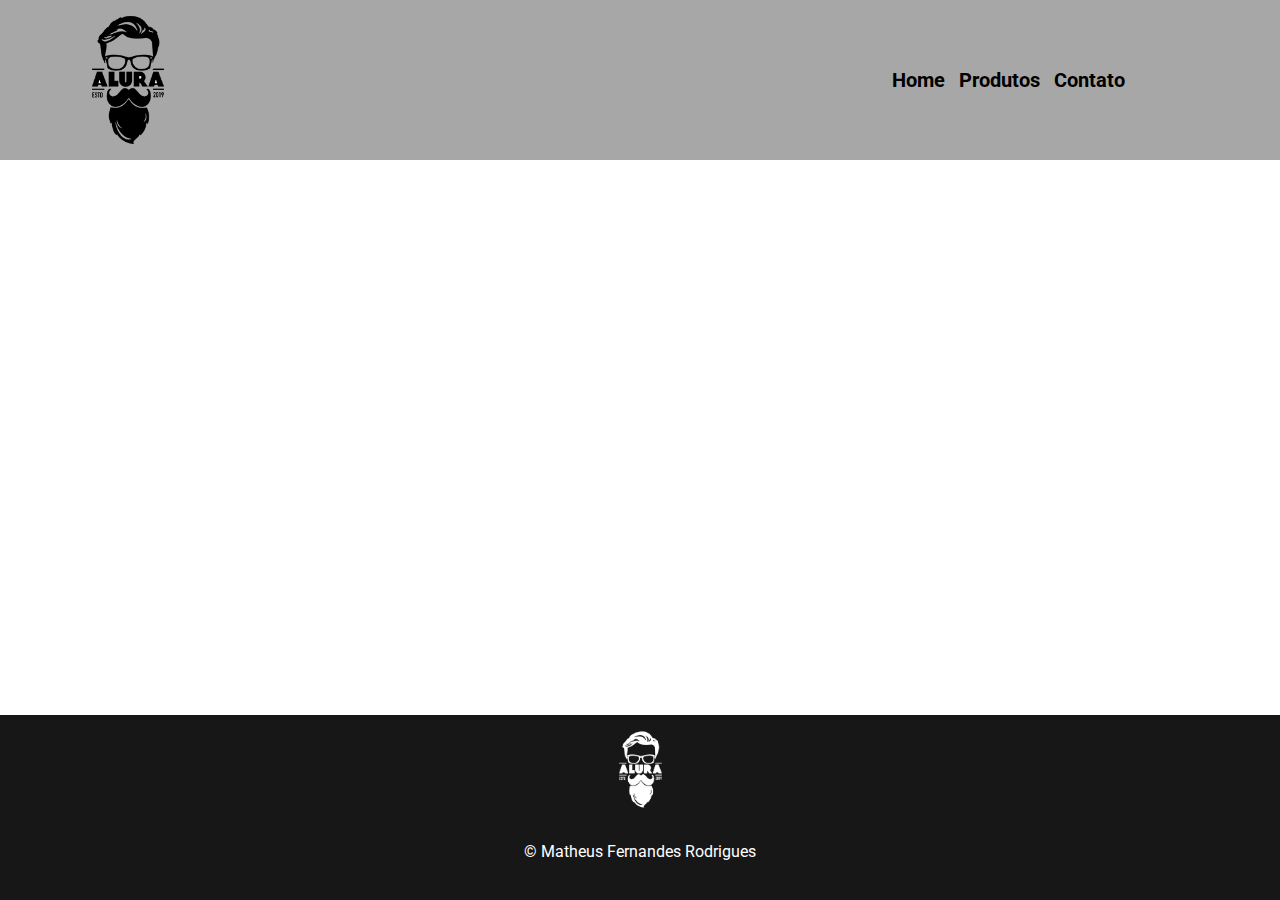
==== contato.html @ 9ef5b3d1 "criacao do contato.html" ====
<!DOCTYPE html>
<html lang="en">

<head>
    <meta charset="UTF-8">
    <meta http-equiv="X-UA-Compatible" content="IE=edge">
    <meta name="viewport" content="width=device-width, initial-scale=1.0">
    <link rel="stylesheet" href="reset.css">
    <link rel="stylesheet" href="style.css">
    <title>Barbearia alura</title>
</head>

<body>
    <header>
        <a href="index.html"><img src="imagens/logo.png" alt="Alura Barbearia 2019" id="logo"></a>
        <nav id="nav"><a href="index.html">Home</a>
            <a href="#">Produtos</a>
            <a href="#">Contato</a>
        </nav>
    </header>
    <main>



    </main>
    <footer>
        <img src="imagens/logo-branco.png" alt="">
        <p id="pfooter">&copy Matheus Fernandes Rodrigues</p>
    </footer>
    <script src="script.js"></script>
</body>

</html>
---- style.css ----
@import url('https://fonts.googleapis.com/css2?family=Roboto:wght@900&display=swap');

* {
    margin: 0px;
    padding: 0px;
    font-family: 'Roboto', sans-serif;
}

html {
    height: 100%;
}

body {
    display: flex;
    flex-direction: column;
    min-height: 100%;
}

header {
    background-color: #A8A7A8;
    display: flex;
    flex-direction: row;
    justify-content: space-between;
    align-items: center;

}

#logo {
    padding: 5px 15px 5px 20px;
    position: relative;
    left: 50px;
    width: 50%;
}

nav {
    position: relative;
    right: 150px;
}

a {
    font-size: 20px;
    font-weight: bold;
    text-decoration: none;
    color: black;
    padding: 0px 5px 0px 5px;

}

a:hover {
    font-size: 21px;
    color: white;
    text-decoration: underline;
}

main {
    display: flex;
    flex-direction: row;
    background-color: white;
    justify-content: center;
    margin: 10px;
}


.tipos {
    display: flex;
    flex-direction: column;
    align-items: center;
    border-radius: 15px;
    margin: 20px;
    border: solid black 1px;
}

.tipos:hover {
    background-color: #A8A7A8;
}

.tipos:hover .preco {
    color: rgb(1, 68, 1);
    font-size: 30px;
}

.tipos:hover .figuras {
    width: 260px;
    height: 260px;
}


.tipos-cortes {
    padding: 10px;
    text-align: center;

}

.figuras {
    width: 250px;
    height: 250px;
}

.preco {
    font-weight: bolder;
    text-align: center;

}

footer {
    display: flex;
    align-items: center;
    justify-content: center;
    flex-direction: column;
    color: white;
    text-align: center;
    background-color: #181718;
    margin-top: 10px;
    padding: 10px;
    margin-top: auto;
}

.insidetxt {
    padding: 10px 0 10px 0;
    text-align: center;
    width: 170px;

}

#pfooter {
    padding: 30px 0px 30px 0px;
}

footer img {
    width: 5%;
}
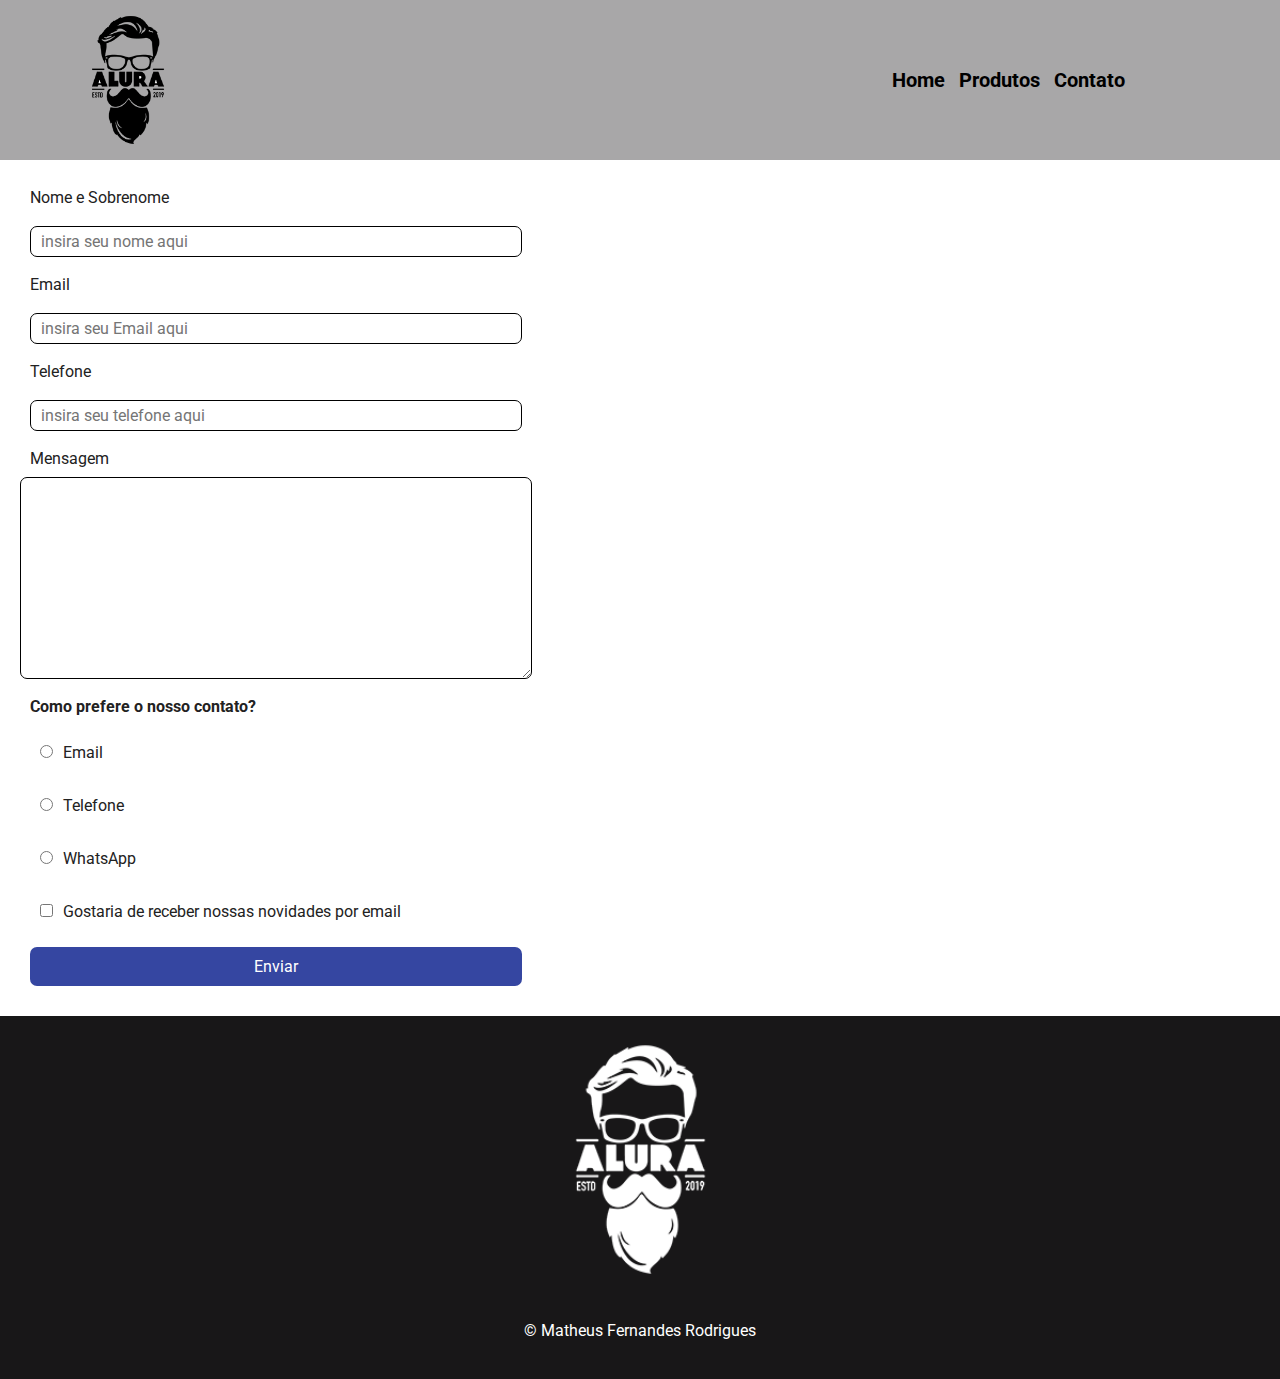
==== commit ba723b4a: "criacao de tags input, criacao de css contato" ====
--- a/contato.html
+++ b/contato.html
@@ -6,8 +6,8 @@
     <meta http-equiv="X-UA-Compatible" content="IE=edge">
     <meta name="viewport" content="width=device-width, initial-scale=1.0">
     <link rel="stylesheet" href="reset.css">
-    <link rel="stylesheet" href="style.css">
-    <title>Barbearia alura</title>
+    <link rel="stylesheet" href="style-contato.css">
+    <title>Contato - Barbearia alura</title>
 </head>
 
 <body>
@@ -19,9 +19,29 @@
         </nav>
     </header>
     <main>
+        <section id="section1">
+            <form action="">
+                <label for="nome">Nome e Sobrenome</label>
+                <input type="text" name="nome" placeholder="insira seu nome aqui" id="nome" class="input-contacts">
+                <label for="email">Email</label>
+                <input type="email" name="email" id="email" placeholder="insira seu Email aqui" class="input-contacts">
+                <label for="telefone">Telefone</label>
+                <input type="telefone" name="telefone" id="telefone" placeholder="insira seu telefone aqui"
+                    class="input-contacts">
+                <Label for="mensagem">Mensagem</Label>
+                <textarea name="mensagens" id="mensagens" cols="30" rows="10" class="input-contacts"></textarea>
+                <h4>Como prefere o nosso contato?</h4>
+                <label for="radio-email"><input type="radio" name="preferencias" id="radio-email">Email</label>
+                <label for="radio-telefone"><input type="radio" name="preferencias" id="radio-telefone">Telefone</label>
+                <label for="radio-whatsapp"><input type="radio" name="preferencias" id="radio-whatsapp">WhatsApp</label>
+                <label for="receber-informacoes"><input type="checkbox" name="" id="receber-informacoes">Gostaria de
+                    receber nossas novidades por email </label>
 
 
 
+                <input type="submit" value="Enviar" id="submit">
+            </form>
+        </section>
     </main>
     <footer>
         <img src="imagens/logo-branco.png" alt="">
--- a/style-contato.css
+++ b/style-contato.css
@@ -0,0 +1,134 @@
+@import url('https://fonts.googleapis.com/css2?family=Roboto:wght@900&display=swap');
+
+* {
+    margin: 0px;
+    padding: 0px;
+    font-family: 'Roboto', sans-serif;
+
+}
+
+html {
+    height: 100%;
+
+}
+
+body {
+    display: flex;
+    flex-direction: column;
+    min-height: 100%;
+}
+
+header {
+    background-color: #A8A7A8;
+    display: flex;
+    flex-direction: row;
+    justify-content: space-between;
+    align-items: center;
+
+}
+
+main {
+    display: flex;
+    flex-direction: row;
+    background-color: white;
+
+    margin: 10px;
+}
+
+#logo {
+    padding: 5px 15px 5px 20px;
+    position: relative;
+    left: 50px;
+    width: 50%;
+}
+
+nav {
+    position: relative;
+    right: 150px;
+}
+
+a {
+    font-size: 20px;
+    font-weight: bold;
+    text-decoration: none;
+    color: black;
+    padding: 0px 5px 0px 5px;
+
+}
+
+a:hover {
+    font-size: 21px;
+    color: white;
+    text-decoration: underline;
+}
+
+
+
+#section1 form {
+    display: flex;
+    flex-direction: column;
+    padding: 10px;
+
+}
+
+label {
+    margin: 10px;
+}
+
+input {
+    display: inline-block;
+    text-align: start;
+    border: solid 1px black;
+    border-radius: 7px;
+    padding: 5px 0px 5px 10px;
+    margin: 10px;
+}
+
+textarea {
+    text-align: start;
+    width: 500px;
+    border: solid 1px black;
+    border-radius: 7px;
+    padding: 5px 0px 5px 10px;
+    margin-bottom: 10px;
+}
+
+
+
+#submit {
+    text-align: center;
+    color: white;
+    border: solid 0px;
+    padding: 10px;
+    background-color: #3546A1;
+}
+
+#submit:hover {
+    background-color: green;
+}
+
+
+h4 {
+    margin: 10px;
+}
+
+footer {
+    display: flex;
+    align-items: center;
+    justify-content: center;
+    flex-direction: column;
+    color: white;
+    text-align: center;
+    background-color: #181718;
+    margin-top: 10px;
+    padding: 10px;
+    margin-top: auto;
+}
+
+footer img {
+    width: 15%;
+}
+
+#pfooter {
+    padding: 30px 0px 30px 0px;
+}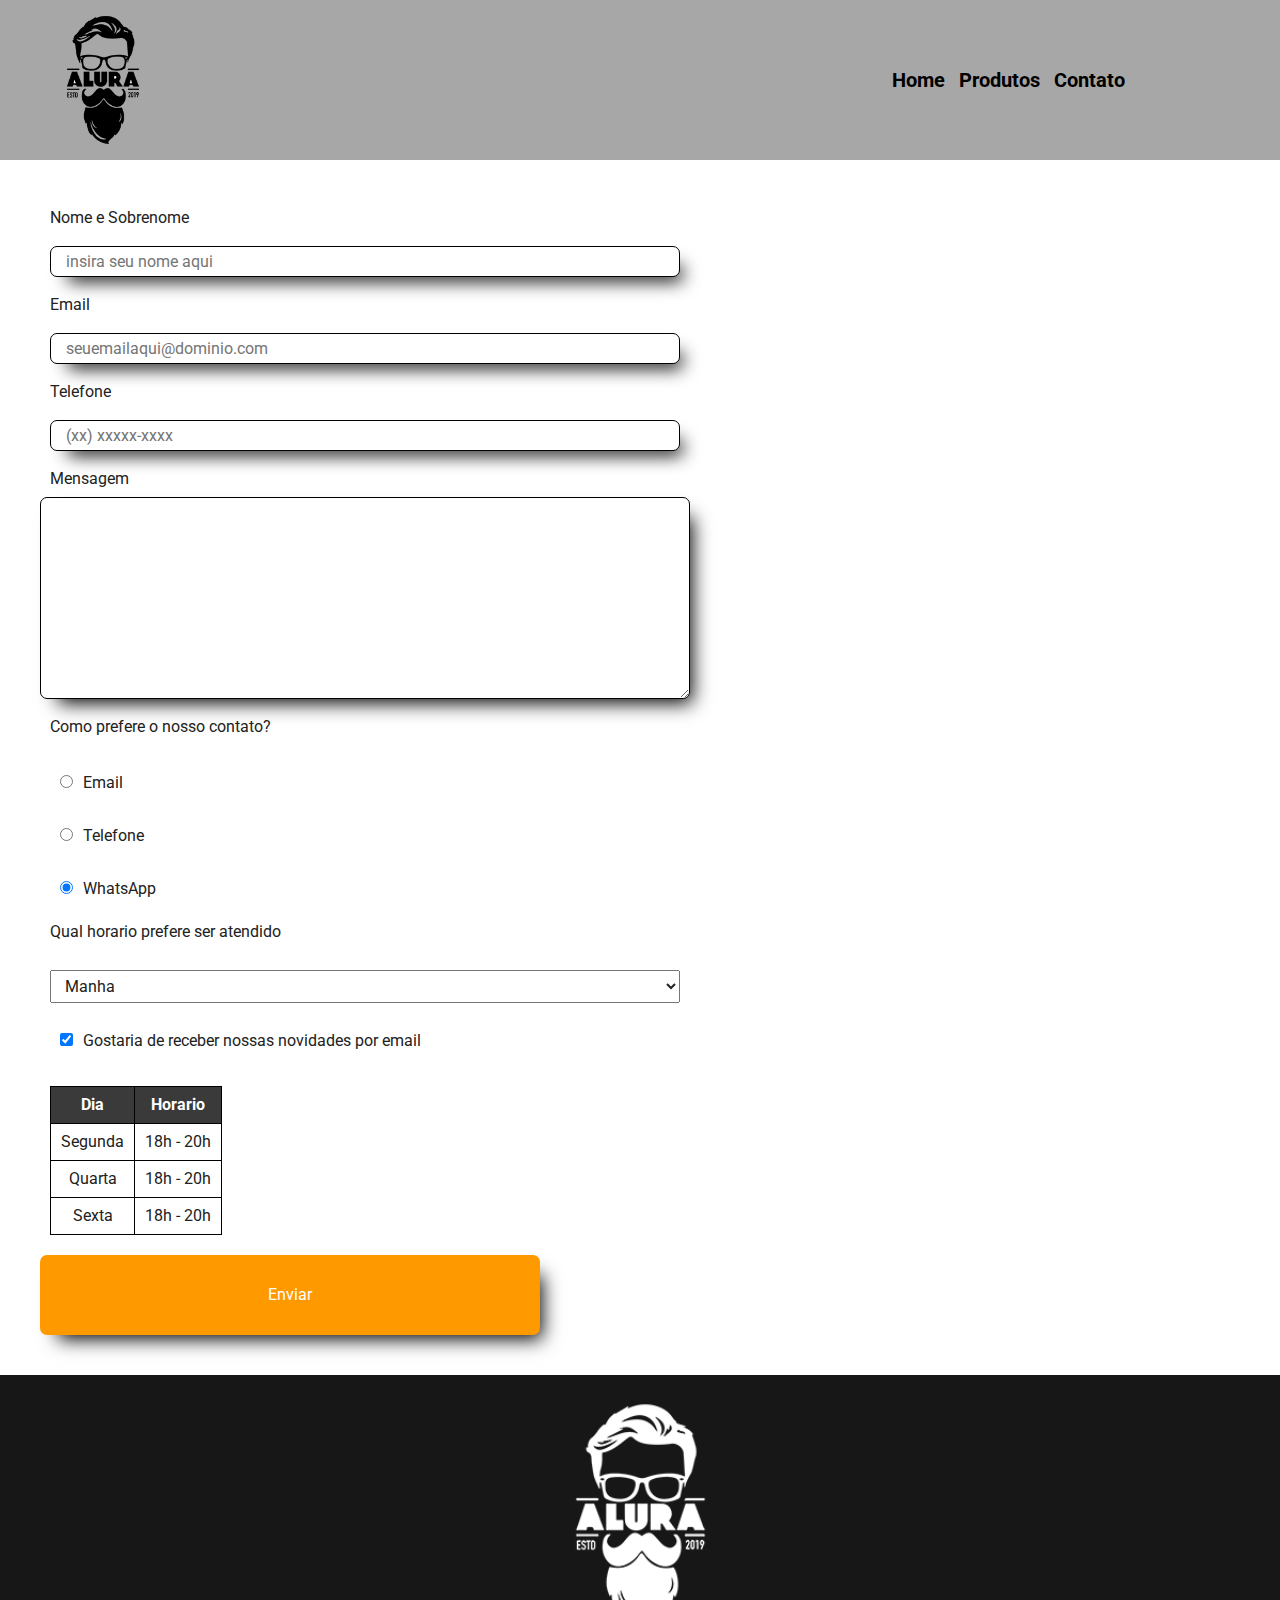
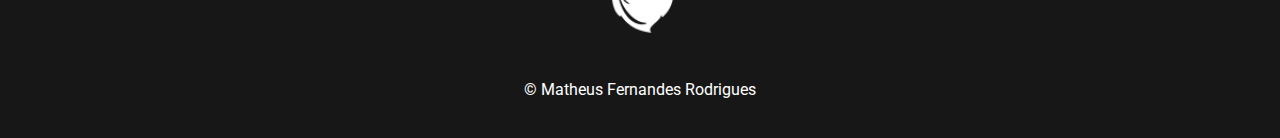
==== commit 8d7ec43b: "criando tables e adicionando formfields e legend" ====
--- a/contato.html
+++ b/contato.html
@@ -12,30 +12,75 @@
 
 <body>
     <header>
-        <a href="index.html"><img src="imagens/logo.png" alt="Alura Barbearia 2019" id="logo"></a>
+        <a href="index.html"><img src="imagens/logo.png" alt="Alura Barbearia 2019 logo" id="logo"></a>
         <nav id="nav"><a href="index.html">Home</a>
-            <a href="#">Produtos</a>
-            <a href="#">Contato</a>
+            <a href="index.html">Produtos</a>
+            <a href="contato.html">Contato</a>
         </nav>
     </header>
     <main>
         <section id="section1">
             <form action="">
-                <label for="nome">Nome e Sobrenome</label>
-                <input type="text" name="nome" placeholder="insira seu nome aqui" id="nome" class="input-contacts">
-                <label for="email">Email</label>
-                <input type="email" name="email" id="email" placeholder="insira seu Email aqui" class="input-contacts">
-                <label for="telefone">Telefone</label>
-                <input type="telefone" name="telefone" id="telefone" placeholder="insira seu telefone aqui"
-                    class="input-contacts">
-                <Label for="mensagem">Mensagem</Label>
-                <textarea name="mensagens" id="mensagens" cols="30" rows="10" class="input-contacts"></textarea>
-                <h4>Como prefere o nosso contato?</h4>
-                <label for="radio-email"><input type="radio" name="preferencias" id="radio-email">Email</label>
-                <label for="radio-telefone"><input type="radio" name="preferencias" id="radio-telefone">Telefone</label>
-                <label for="radio-whatsapp"><input type="radio" name="preferencias" id="radio-whatsapp">WhatsApp</label>
-                <label for="receber-informacoes"><input type="checkbox" name="" id="receber-informacoes">Gostaria de
-                    receber nossas novidades por email </label>
+                <fieldset>
+                    <label for="nome">Nome e Sobrenome</label>
+                    <input type="text" name="nome" placeholder="insira seu nome aqui" id="nome" class="input-contacts"
+                        required>
+                    <label for="email">Email</label>
+                    <input type="email" name="email" id="email" placeholder="seuemailaqui@dominio.com"
+                        class="input-contacts" required>
+                    <label for="telefone">Telefone</label>
+                    <input type="telefone" name="telefone" id="telefone" placeholder="(xx) xxxxx-xxxx"
+                        class="input-contacts" required>
+                    <Label for="mensagem">Mensagem</Label>
+                    <textarea name="mensagens" id="mensagens" cols="30" rows="10" class="input-contacts"
+                        required></textarea>
+                </fieldset>
+                <fieldset>
+                    <legend id="contato-radio">Como prefere o nosso contato?</legend>
+                    <label for="radio-email"><input type="radio" name="preferencias" id="radio-email"
+                            required>Email</label>
+                    <label for="radio-telefone"><input type="radio" name="preferencias"
+                            id="radio-telefone">Telefone</label>
+                    <label for="radio-whatsapp"><input type="radio" name="preferencias" id="radio-whatsapp"
+                            checked>WhatsApp</label>
+                </fieldset>
+                <fieldset>
+                    <legend id="contato-radio">Qual horario prefere ser atendido</legend>
+                    <select name="" id="" required>
+                        <option value="">Manha</option>
+                        <option value="">Tarde</option>
+                        <option value="">Noite</option>
+                    </select>
+
+                    <label for="receber-informacoes"><input type="checkbox" name="" id="receber-informacoes"
+                            checked>Gostaria de
+                        receber nossas novidades por email
+                    </label>
+                </fieldset>
+
+                <table>
+                    <thead>
+                        <tr>
+                            <th>Dia</th>
+                            <th>Horario</th>
+                        </tr>
+                    </thead>
+                    <tbody>
+                        <tr>
+                            <td>Segunda</td>
+                            <td>18h - 20h</td>
+                        </tr>
+                        <tr>
+                            <td>Quarta</td>
+                            <td>18h - 20h</td>
+                        </tr>
+                        <tr>
+                            <td>Sexta</td>
+                            <td>18h - 20h</td>
+                        </tr>
+                    </tbody>
+                </table>
+
 
 
 
@@ -44,7 +89,7 @@
         </section>
     </main>
     <footer>
-        <img src="imagens/logo-branco.png" alt="">
+        <img src="imagens/logo-branco.png" alt="Alura Barbearia 2019 logo">
         <p id="pfooter">&copy Matheus Fernandes Rodrigues</p>
     </footer>
     <script src="script.js"></script>
--- a/style-contato.css
+++ b/style-contato.css
@@ -22,6 +22,7 @@
     background-color: #A8A7A8;
     display: flex;
     flex-direction: row;
+
     justify-content: space-between;
     align-items: center;
 
@@ -32,13 +33,13 @@
     flex-direction: row;
     background-color: white;
 
-    margin: 10px;
+    margin: 30px;
 }
 
 #logo {
     padding: 5px 15px 5px 20px;
     position: relative;
-    left: 50px;
+    left: 25px;
     width: 50%;
 }
 
@@ -64,7 +65,14 @@
 
 
 
-#section1 form {
+#section1 form fieldset {
+    display: flex;
+    flex-direction: column;
+    padding: 10px;
+    width: 125%
+}
+
+#section1 form fieldset {
     display: flex;
     flex-direction: column;
     padding: 10px;
@@ -80,17 +88,24 @@
     text-align: start;
     border: solid 1px black;
     border-radius: 7px;
-    padding: 5px 0px 5px 10px;
+    padding: 5px 0px 5px 15px;
     margin: 10px;
+    -webkit-box-shadow: 10px 12px 18px -8px #000000;
+    box-shadow: 10px 12px 18px -8px #000000;
 }
+
+
+
 
 textarea {
     text-align: start;
-    width: 500px;
+
     border: solid 1px black;
     border-radius: 7px;
-    padding: 5px 0px 5px 10px;
+    padding: 5px 0px 5px 15px;
     margin-bottom: 10px;
+    -webkit-box-shadow: 10px 12px 18px -8px #000000;
+    box-shadow: 10px 12px 18px -8px #000000;
 }
 
 
@@ -98,17 +113,26 @@
 #submit {
     text-align: center;
     color: white;
-    border: solid 0px;
+    border: none;
     padding: 10px;
-    background-color: #3546A1;
+    background-color: #ff9900;
+    width: 500px;
+    height: 80px;
+    transition: 0.50s all;
 }
 
 #submit:hover {
-    background-color: green;
+    background-color: #915700;
+    transform: scale(1.1);
+
+}
+
+#submit:active {
+    background-color: #135f00;
 }
 
 
-h4 {
+#contato-radio {
     margin: 10px;
 }
 
@@ -131,4 +155,29 @@
 
 #pfooter {
     padding: 30px 0px 30px 0px;
+}
+
+select {
+    display: inline-block;
+    padding: 5px 0px 5px 10px;
+    margin: 10px;
+}
+
+table,
+tr,
+td,
+th {
+    border: 1px solid black;
+    padding: 10px;
+    text-align: center;
+}
+
+th {
+    color: white;
+    background-color: #3a3a3a;
+
+}
+
+table {
+    margin: 10px 10px 10px 20px;
 }